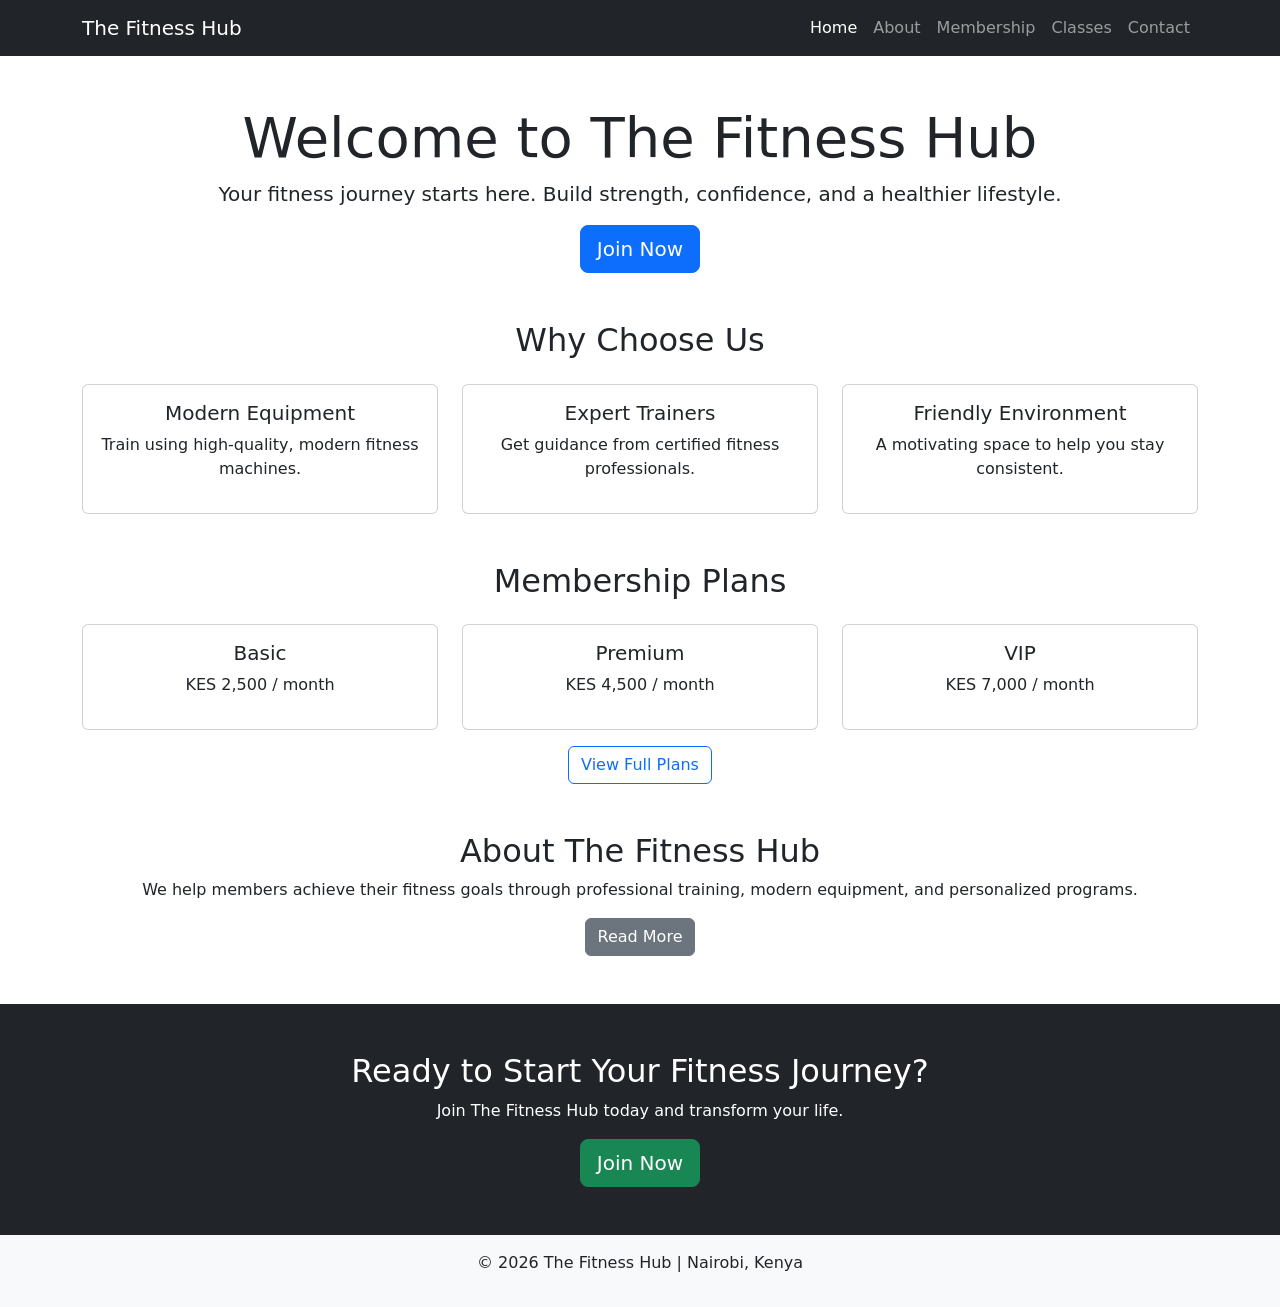
==== index.html @ 4f16157a "added home page" ====
<!DOCTYPE html>
<html lang="en">
<head>
    <meta charset="UTF-8">
    <meta name="viewport" content="width=device-width, initial-scale=1.0">
    <title>The Fitness Hub</title>

    <!-- Bootstrap -->
    <link href="https://cdn.jsdelivr.net/npm/bootstrap@5.3.7/dist/css/bootstrap.min.css" rel="stylesheet">

    <!-- Your CSS -->
    <link rel="stylesheet" href="css/style.css">
</head>

<body>

<!-- ================= NAVBAR ================= -->
<nav class="navbar navbar-expand-lg navbar-dark bg-dark">
    <div class="container">
        <a class="navbar-brand" href="index.html">The Fitness Hub</a>

        <button class="navbar-toggler" type="button" data-bs-toggle="collapse" data-bs-target="#navMenu">
            <span class="navbar-toggler-icon"></span>
        </button>

        <div class="collapse navbar-collapse" id="navMenu">
            <ul class="navbar-nav ms-auto">

                <li class="nav-item">
                    <a class="nav-link active" href="index.html">Home</a>
                </li>

                <li class="nav-item">
                    <a class="nav-link" href="about.html">About</a>
                </li>

                <li class="nav-item">
                    <a class="nav-link" href="membership.html">Membership</a>
                </li>

                <li class="nav-item">
                    <a class="nav-link" href="classes.html">Classes</a>
                </li>

                <li class="nav-item">
                    <a class="nav-link" href="contact.html">Contact</a>
                </li>

            </ul>
        </div>
    </div>
</nav>

<!-- ================= HERO SECTION ================= -->
<section class="container text-center my-5">

    <h1 class="display-4">Welcome to The Fitness Hub</h1>

    <p class="lead">
        Your fitness journey starts here. Build strength, confidence, and a healthier lifestyle.
    </p>

    <a href="membership.html" class="btn btn-primary btn-lg">
        Join Now
    </a>

</section>

<!-- ================= WHY CHOOSE US ================= -->
<section class="container my-5">

    <h2 class="text-center mb-4">Why Choose Us</h2>

    <div class="row text-center">

        <div class="col-md-4">
            <div class="card p-3">
                <h5>Modern Equipment</h5>
                <p>Train using high-quality, modern fitness machines.</p>
            </div>
        </div>

        <div class="col-md-4">
            <div class="card p-3">
                <h5>Expert Trainers</h5>
                <p>Get guidance from certified fitness professionals.</p>
            </div>
        </div>

        <div class="col-md-4">
            <div class="card p-3">
                <h5>Friendly Environment</h5>
                <p>A motivating space to help you stay consistent.</p>
            </div>
        </div>

    </div>

</section>

<!-- ================= MEMBERSHIP PREVIEW ================= -->
<section class="container my-5">

    <h2 class="text-center mb-4">Membership Plans</h2>

    <div class="row text-center">

        <div class="col-md-4">
            <div class="card p-3">
                <h5>Basic</h5>
                <p>KES 2,500 / month</p>
            </div>
        </div>

        <div class="col-md-4">
            <div class="card p-3">
                <h5>Premium</h5>
                <p>KES 4,500 / month</p>
            </div>
        </div>

        <div class="col-md-4">
            <div class="card p-3">
                <h5>VIP</h5>
                <p>KES 7,000 / month</p>
            </div>
        </div>

    </div>

    <div class="text-center mt-3">
        <a href="membership.html" class="btn btn-outline-primary">
            View Full Plans
        </a>
    </div>

</section>

<!-- ================= ABOUT PREVIEW ================= -->
<section class="container my-5 text-center">

    <h2>About The Fitness Hub</h2>

    <p>
        We help members achieve their fitness goals through professional training,
        modern equipment, and personalized programs.
    </p>

    <a href="about.html" class="btn btn-secondary">
        Read More
    </a>

</section>

<!-- ================= CALL TO ACTION ================= -->
<section class="bg-dark text-white text-center p-5">

    <h2>Ready to Start Your Fitness Journey?</h2>

    <p>Join The Fitness Hub today and transform your life.</p>

    <a href="contact.html" class="btn btn-success btn-lg">
        Join Now
    </a>

</section>

<!-- ================= FOOTER ================= -->
<footer class="bg-light text-center p-3">

    <p>© 2026 The Fitness Hub | Nairobi, Kenya</p>

</footer>

<!-- Bootstrap JS -->
<script src="https://cdn.jsdelivr.net/npm/bootstrap@5.3.7/dist/js/bootstrap.bundle.min.js"></script>

<!-- Your JS -->
<script src="js/script.js"></script>

</body>
</html>
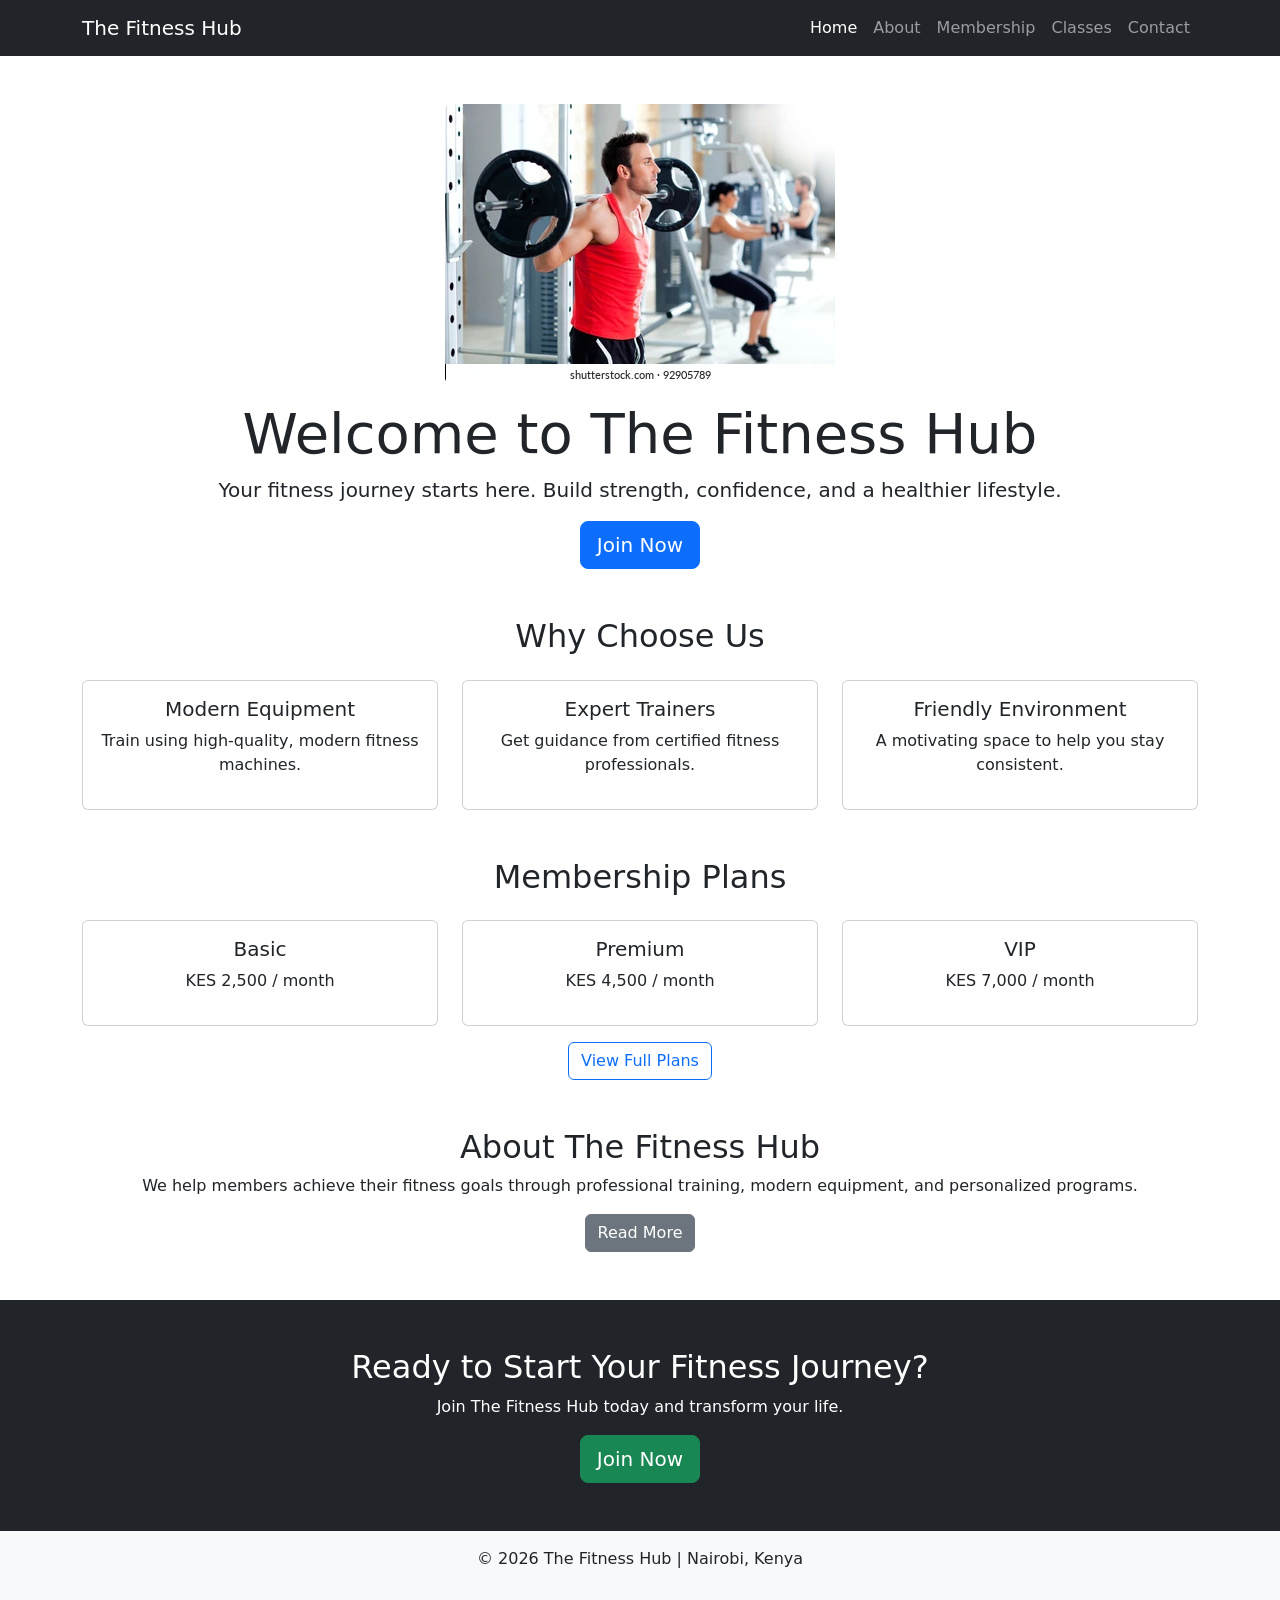
==== commit a6ee762f: "added gym image" ====
--- a/index.html
+++ b/index.html
@@ -53,6 +53,8 @@
 
 <!-- ================= HERO SECTION ================= -->
 <section class="container text-center my-5">
+     <img src="gym.jpg" class="img-fluid rounded mb-3" alt="Gym Image">
+
 
     <h1 class="display-4">Welcome to The Fitness Hub</h1>
 
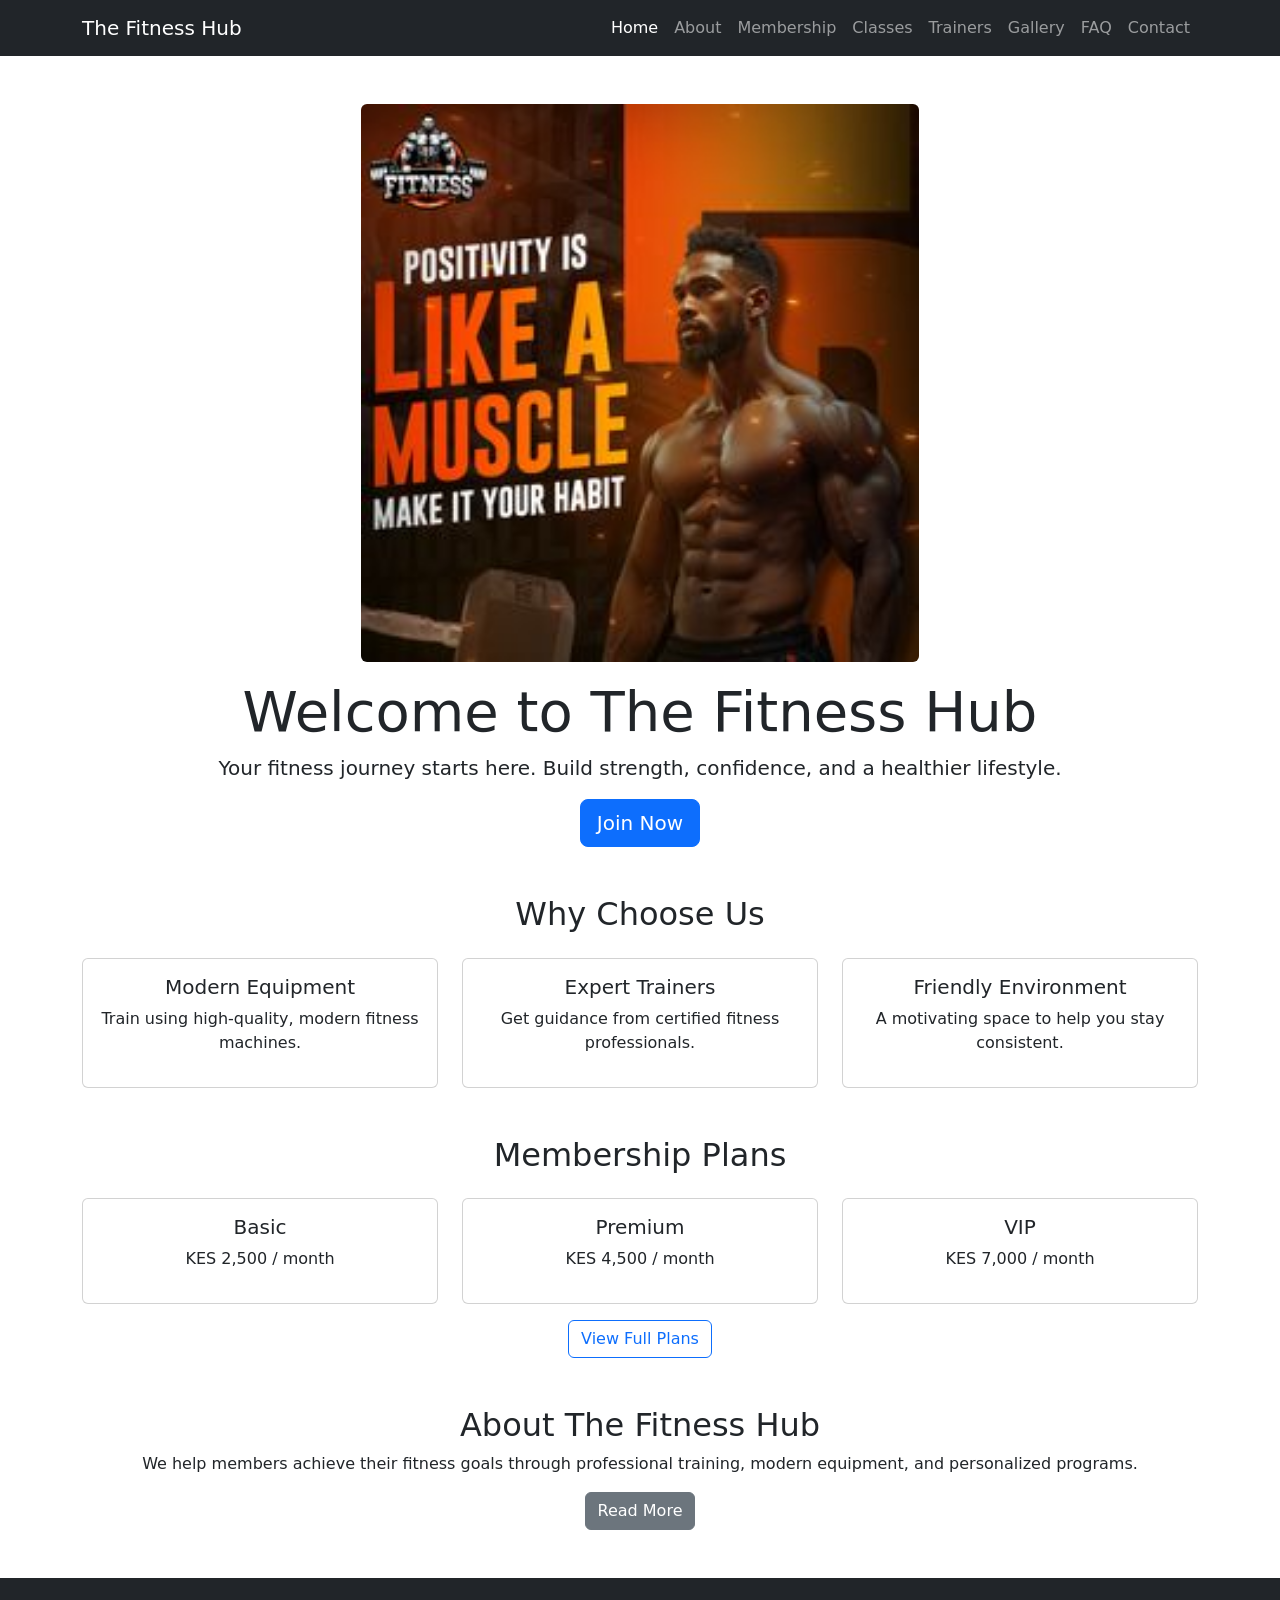
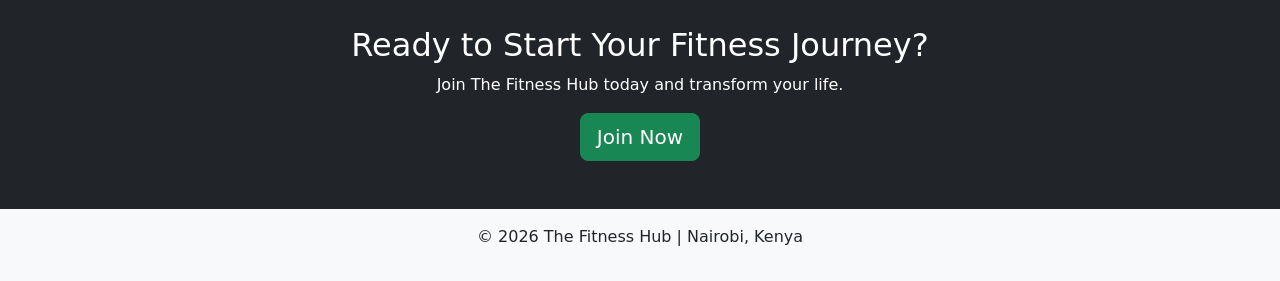
==== commit f8e26c23: "added about us page" ====
--- a/index.html
+++ b/index.html
@@ -23,38 +23,48 @@
             <span class="navbar-toggler-icon"></span>
         </button>
 
-        <div class="collapse navbar-collapse" id="navMenu">
-            <ul class="navbar-nav ms-auto">
+       <div class="collapse navbar-collapse" id="navMenu">
+    <ul class="navbar-nav ms-auto">
 
-                <li class="nav-item">
-                    <a class="nav-link active" href="index.html">Home</a>
-                </li>
+        <li class="nav-item">
+            <a class="nav-link active" href="index.html">Home</a>
+        </li>
 
-                <li class="nav-item">
-                    <a class="nav-link" href="about.html">About</a>
-                </li>
+        <li class="nav-item">
+            <a class="nav-link" href="AboutUs.html">About</a>
+        </li>
 
-                <li class="nav-item">
-                    <a class="nav-link" href="membership.html">Membership</a>
-                </li>
+        <li class="nav-item">
+            <a class="nav-link" href="membership.html">Membership</a>
+        </li>
 
-                <li class="nav-item">
-                    <a class="nav-link" href="classes.html">Classes</a>
-                </li>
+        <li class="nav-item">
+            <a class="nav-link" href="classes.html">Classes</a>
+        </li>
 
-                <li class="nav-item">
-                    <a class="nav-link" href="contact.html">Contact</a>
-                </li>
+        <li class="nav-item">
+            <a class="nav-link" href="trainers.html">Trainers</a>
+        </li>
 
-            </ul>
-        </div>
-    </div>
+        <li class="nav-item">
+            <a class="nav-link" href="gallery.html">Gallery</a>
+        </li>
+
+        <li class="nav-item">
+            <a class="nav-link" href="faq.html">FAQ</a>
+        </li>
+
+        <li class="nav-item">
+            <a class="nav-link" href="contact.html">Contact</a>
+        </li>
+
+    </ul>
+</div>
 </nav>
 
 <!-- ================= HERO SECTION ================= -->
 <section class="container text-center my-5">
-     <img src="gym.jpg" class="img-fluid rounded mb-3" alt="Gym Image">
-
+    <img src="gym.jpg.jpg" class="img-fluid rounded mb-3" alt="Gym Image" style="width: 50%;">
 
     <h1 class="display-4">Welcome to The Fitness Hub</h1>
 
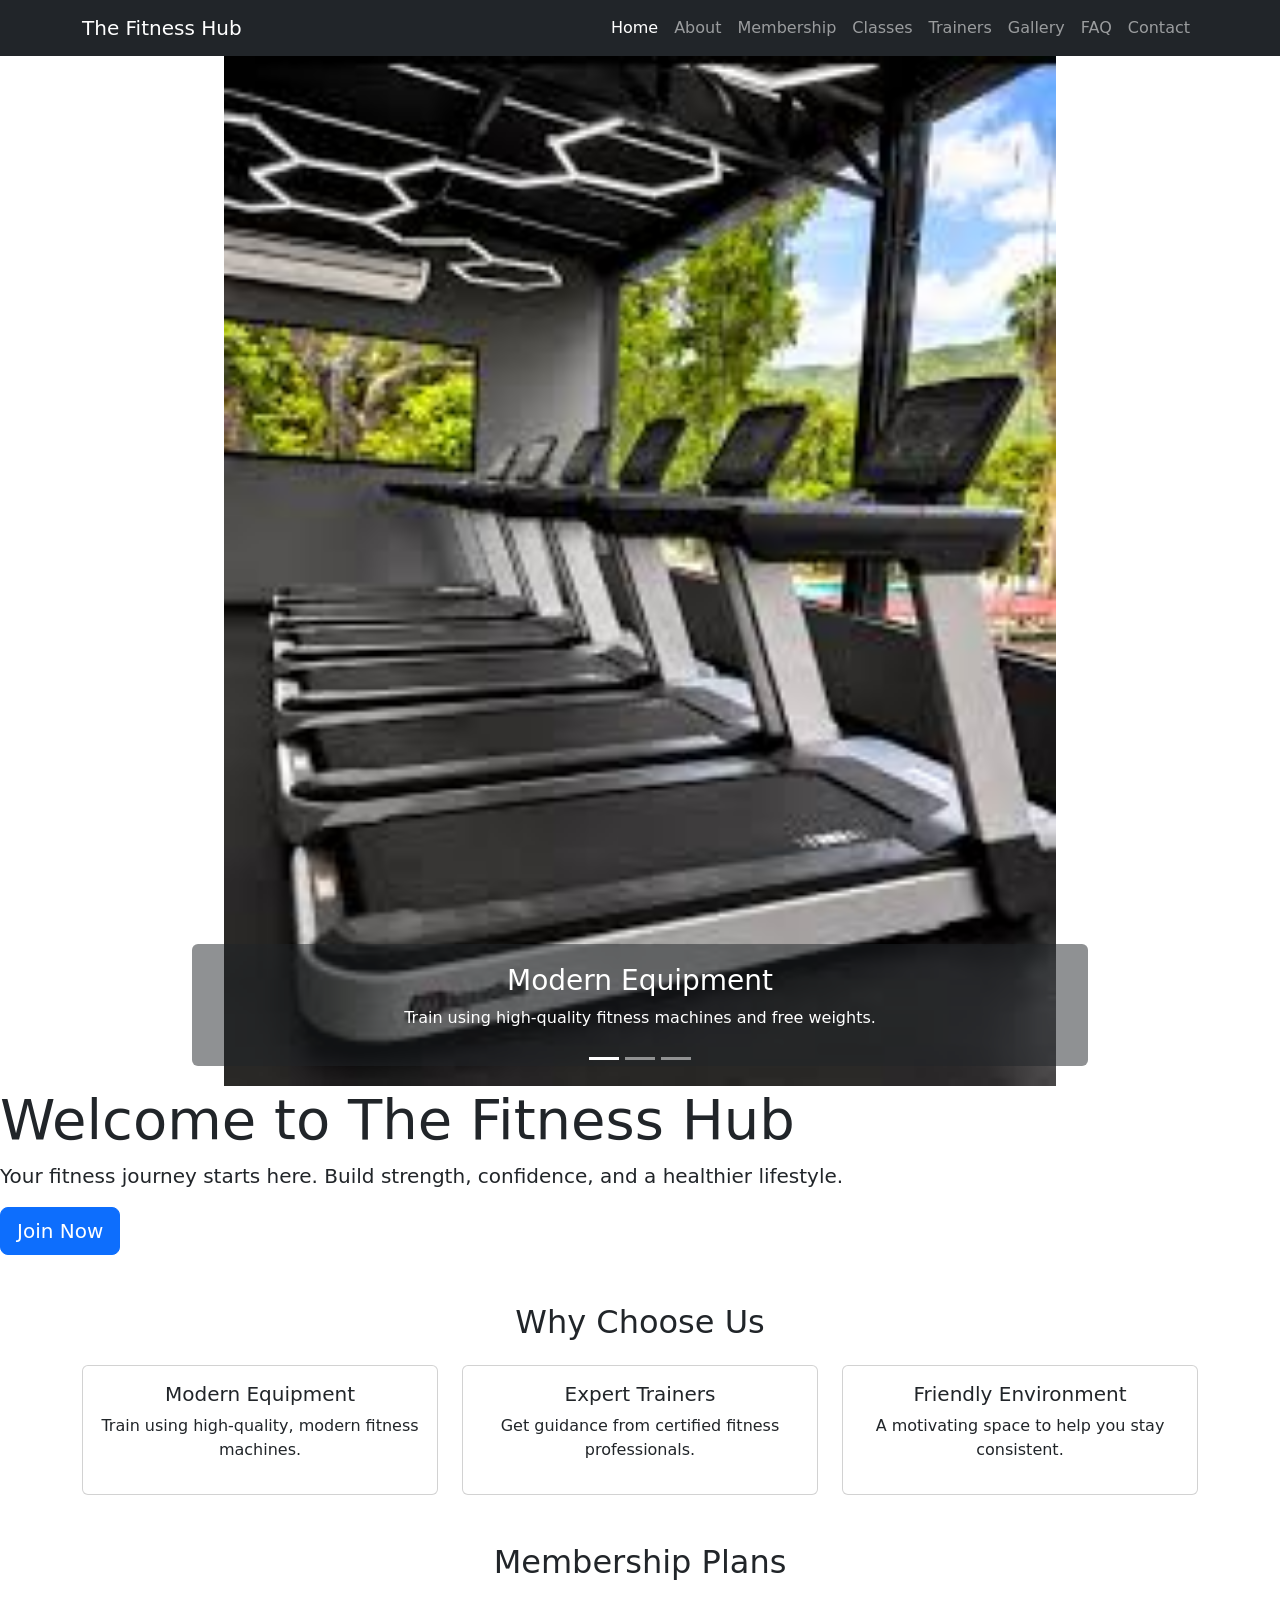
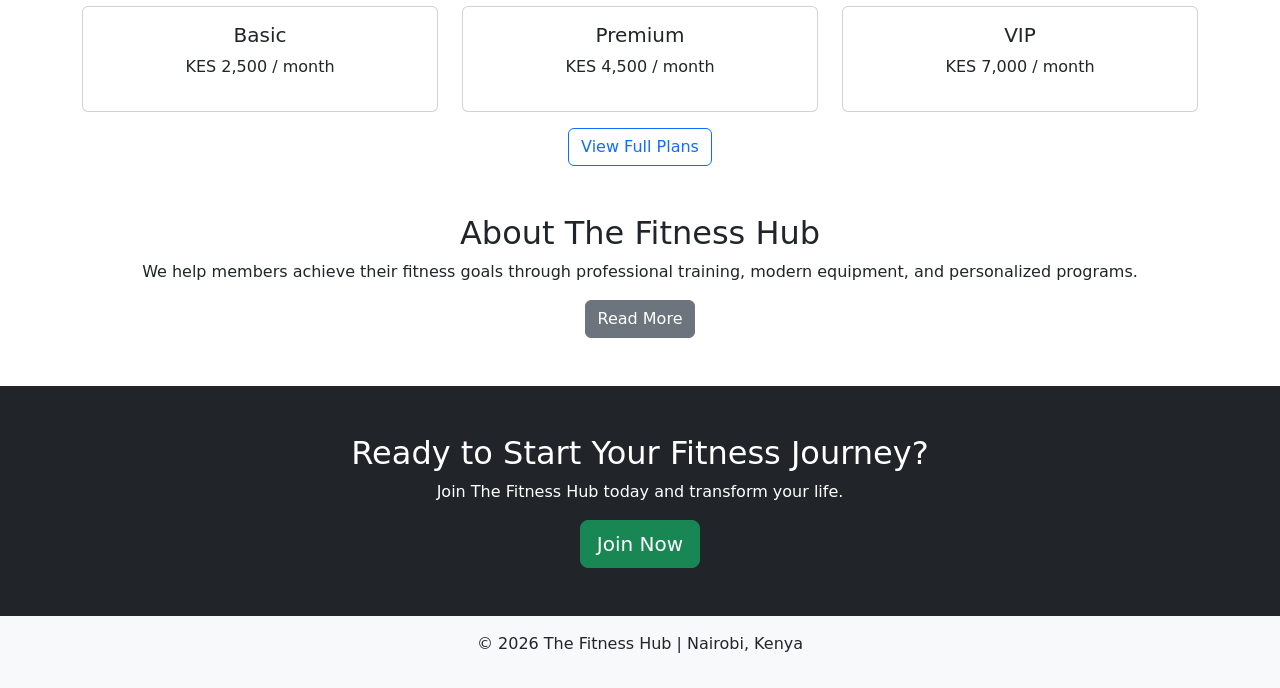
==== commit 2253d733: "added image carousel" ====
--- a/index.html
+++ b/index.html
@@ -62,10 +62,64 @@
 </div>
 </nav>
 
-<!-- ================= HERO SECTION ================= -->
-<section class="container text-center my-5">
-    <img src="gym.jpg.jpg" class="img-fluid rounded mb-3" alt="Gym Image" style="width: 50%;">
-
+<div id="fitnessHubCarousel" class="carousel slide" data-bs-ride="carousel"> 
+    <!-- Indicators --> 
+     <div class="carousel-indicators"> 
+        <button type="button" data-bs-target="#fitnessHubCarousel" data-bs-slide-to="0" class="active"></button> 
+        <button type="button" data-bs-target="#fitnessHubCarousel" data-bs-slide-to="1"></button> 
+        <button type="button" data-bs-target="#fitnessHubCarousel" data-bs-slide-to="2"></button>
+     </div> 
+     <!-- Carousel Images -->
+<div class="carousel-inner rounded">
+
+    <div class="carousel-item active">
+        <img src="images/gym1.jpg.jpg"
+             class="d-block mx-auto"
+             style="width:65%;"
+             alt="Modern Gym Equipment">
+
+        <div class="carousel-caption bg-dark bg-opacity-50 rounded">
+            <h3>Modern Equipment</h3>
+            <p>Train using high-quality fitness machines and free weights.</p>
+        </div>
+    </div>
+
+    <div class="carousel-item">
+        <img src="images/gym2.jpg.jpg"
+             class="d-block mx-auto"
+             style="width:65%;"
+             alt="Personal Training">
+
+        <div class="carousel-caption bg-dark bg-opacity-50 rounded">
+            <h3>Expert Trainers</h3>
+            <p>Receive personalized coaching from certified fitness professionals.</p>
+        </div>
+    </div>
+
+    <div class="carousel-item">
+        <img src="images/gym3.jpg.jpg"
+             class="d-block mx-auto"
+             style="width:65%;"
+             alt="Group Classes">
+
+        <div class="carousel-caption bg-dark bg-opacity-50 rounded">
+            <h3>Group Fitness Classes</h3>
+            <p>Join exciting cardio, strength, and wellness sessions.</p>
+        </div>
+    </div>
+
+</div>
+            <!-- Controls -->
+<button class="carousel-control-prev" type="button" data-bs-target="#fitnessHubCarousel" data-bs-slide="prev">
+    <span class="carousel-control-prev-icon"></span>
+    <span class="visually-hidden">Previous</span>
+</button>
+
+<button class="carousel-control-next" type="button" data-bs-target="#fitnessHubCarousel" data-bs-slide="next">
+    <span class="carousel-control-next-icon"></span>
+    <span class="visually-hidden">Next</span>
+</button>
+    </div>
     <h1 class="display-4">Welcome to The Fitness Hub</h1>
 
     <p class="lead">
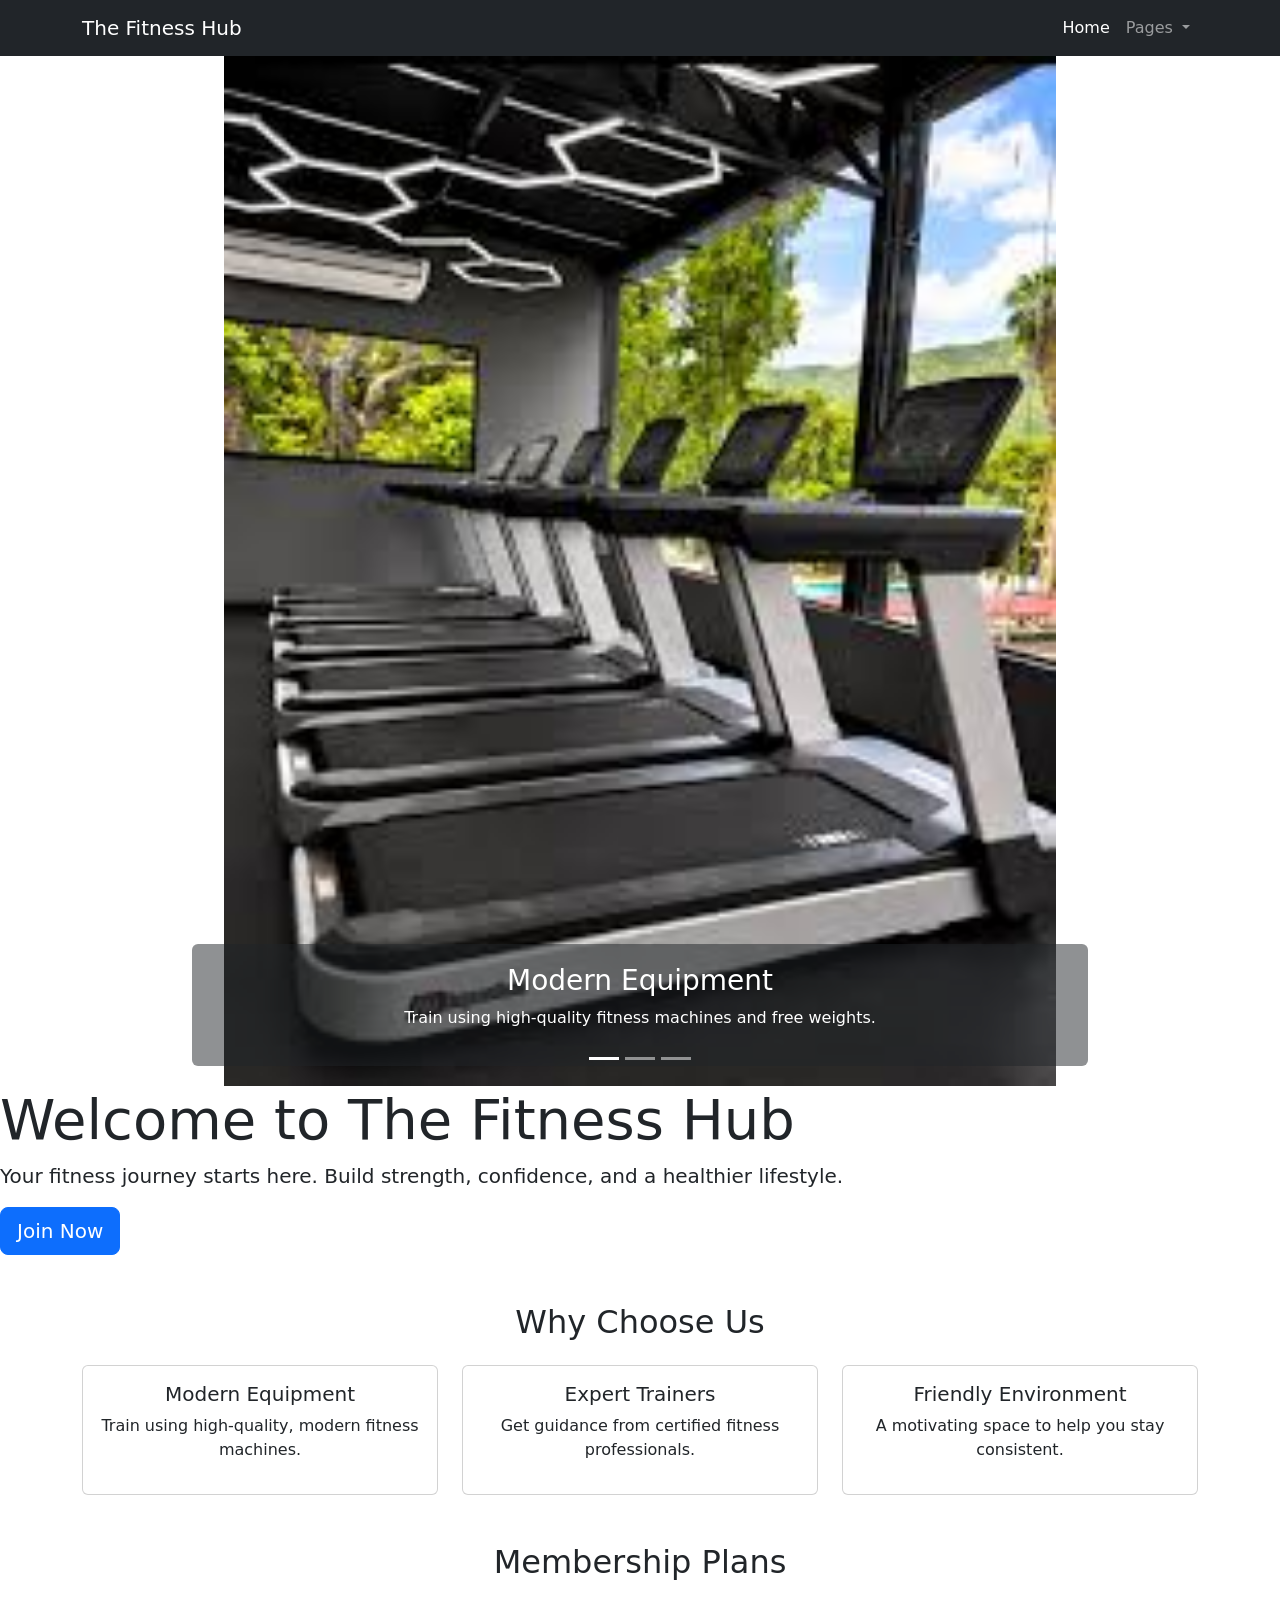
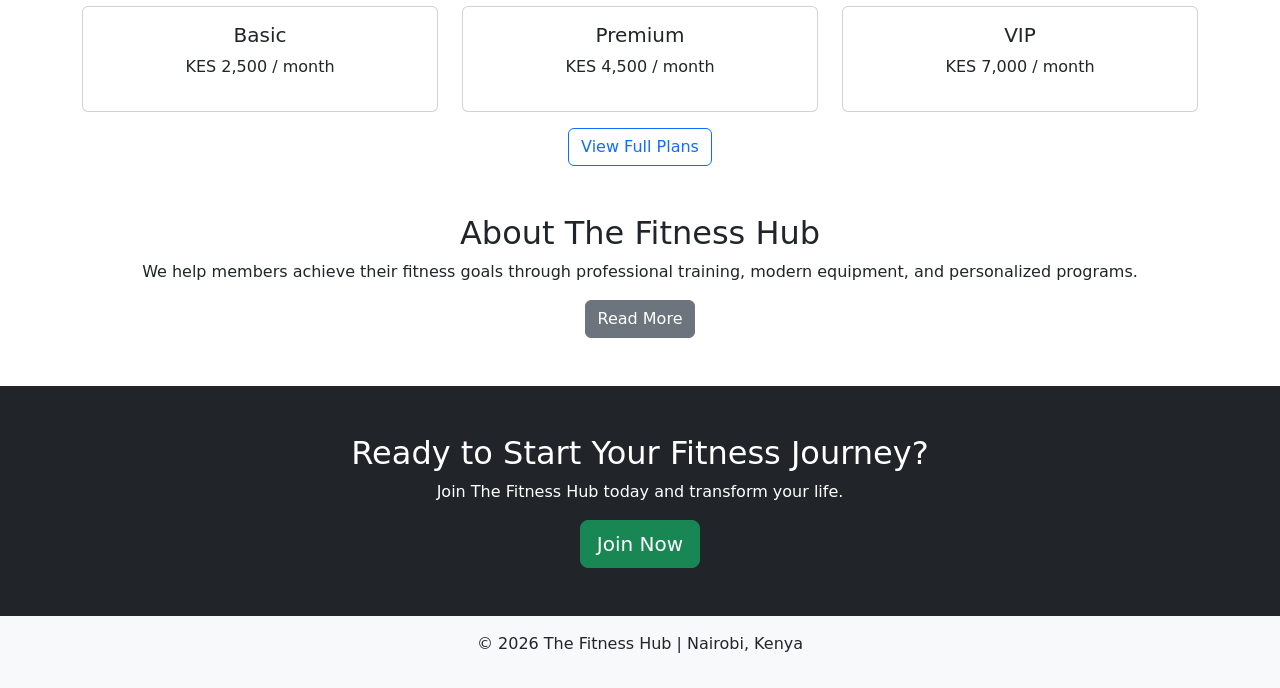
==== commit 4e595b94: "added bootstrap dropdown" ====
--- a/index.html
+++ b/index.html
@@ -26,39 +26,70 @@
        <div class="collapse navbar-collapse" id="navMenu">
     <ul class="navbar-nav ms-auto">
 
-        <li class="nav-item">
-            <a class="nav-link active" href="index.html">Home</a>
-        </li>
-
-        <li class="nav-item">
-            <a class="nav-link" href="AboutUs.html">About</a>
-        </li>
-
-        <li class="nav-item">
-            <a class="nav-link" href="membership.html">Membership</a>
-        </li>
-
-        <li class="nav-item">
-            <a class="nav-link" href="classes.html">Classes</a>
-        </li>
-
-        <li class="nav-item">
-            <a class="nav-link" href="trainers.html">Trainers</a>
-        </li>
-
-        <li class="nav-item">
-            <a class="nav-link" href="gallery.html">Gallery</a>
-        </li>
-
-        <li class="nav-item">
-            <a class="nav-link" href="faq.html">FAQ</a>
-        </li>
-
-        <li class="nav-item">
-            <a class="nav-link" href="contact.html">Contact</a>
-        </li>
-
-    </ul>
+    <li class="nav-item">
+        <a class="nav-link active" href="index.html">Home</a>
+    </li>
+
+    <!-- Dropdown Menu -->
+    <li class="nav-item dropdown">
+
+        <a class="nav-link dropdown-toggle"
+           href="#"
+           role="button"
+           data-bs-toggle="dropdown"
+           aria-expanded="false">
+            Pages
+        </a>
+
+        <ul class="dropdown-menu">
+
+            <li>
+                <a class="dropdown-item" href="AboutUs.html">
+                    About Us
+                </a>
+            </li>
+
+            <li>
+                <a class="dropdown-item" href="membership.html">
+                    Membership
+                </a>
+            </li>
+
+            <li>
+                <a class="dropdown-item" href="classes.html">
+                    Classes
+                </a>
+            </li>
+
+            <li>
+                <a class="dropdown-item" href="trainers.html">
+                    Trainers
+                </a>
+            </li>
+
+            <li>
+                <a class="dropdown-item" href="gallery.html">
+                    Gallery
+                </a>
+            </li>
+
+            <li>
+                <a class="dropdown-item" href="faq.html">
+                    FAQ
+                </a>
+            </li>
+
+            <li>
+                <a class="dropdown-item" href="contact.html">
+                    Contact
+                </a>
+            </li>
+
+        </ul>
+
+    </li>
+
+</ul>
 </div>
 </nav>
 
@@ -73,7 +104,7 @@
 <div class="carousel-inner rounded">
 
     <div class="carousel-item active">
-        <img src="images/gym1.jpg.jpg"
+        <img src="images/gym1.jpg"
              class="d-block mx-auto"
              style="width:65%;"
              alt="Modern Gym Equipment">
@@ -85,7 +116,7 @@
     </div>
 
     <div class="carousel-item">
-        <img src="images/gym2.jpg.jpg"
+        <img src="images/gym2.jpg"
              class="d-block mx-auto"
              style="width:65%;"
              alt="Personal Training">
@@ -97,7 +128,7 @@
     </div>
 
     <div class="carousel-item">
-        <img src="images/gym3.jpg.jpg"
+        <img src="images/gym3.jpg"
              class="d-block mx-auto"
              style="width:65%;"
              alt="Group Classes">
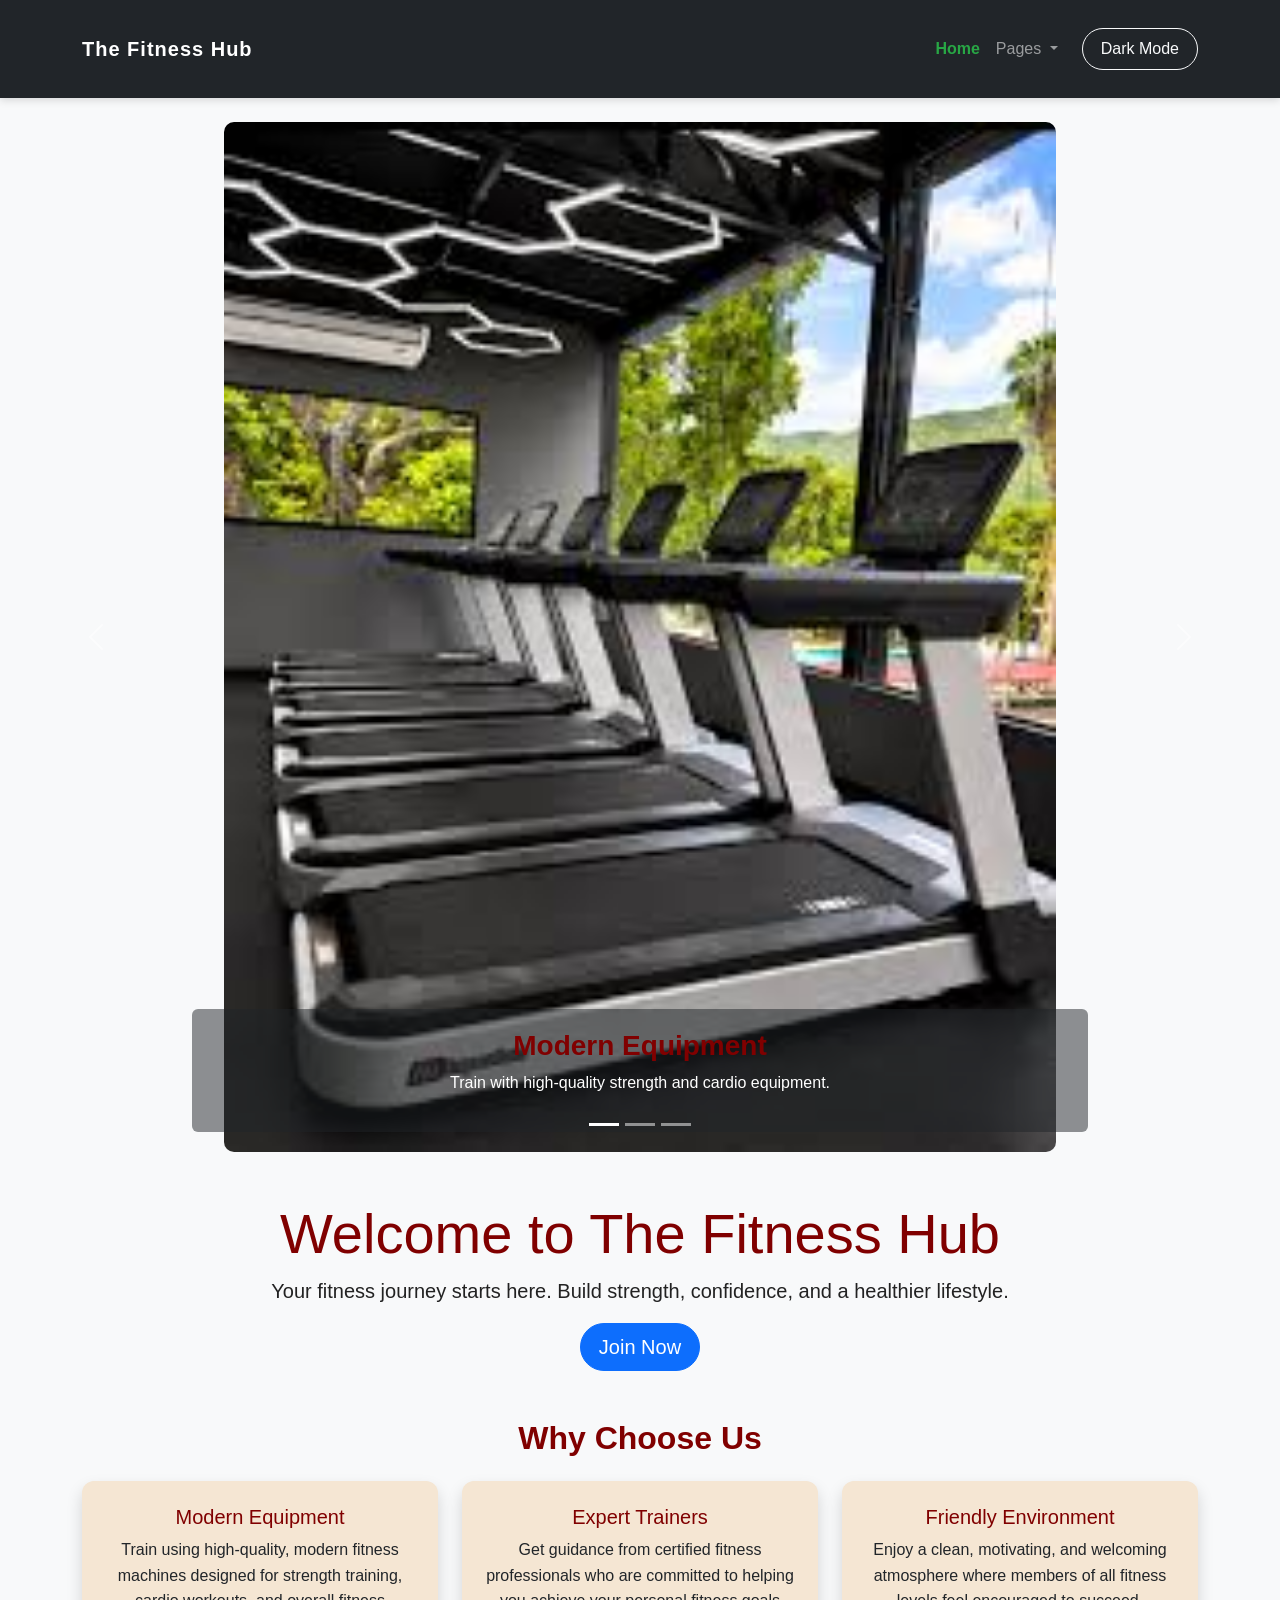
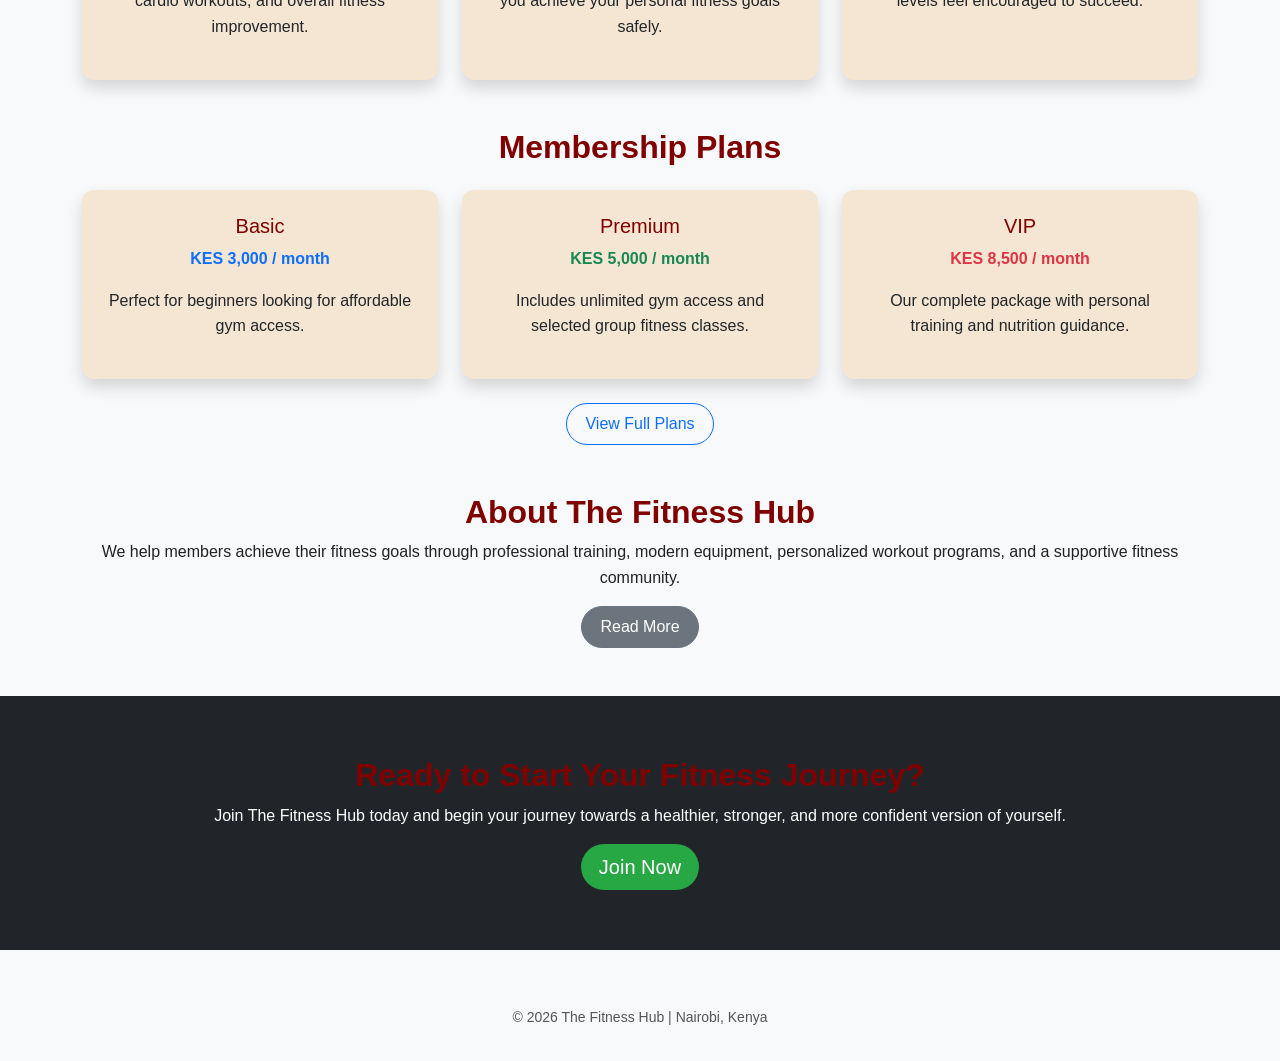
==== commit a66e9eef: "added javascript" ====
--- a/index.html
+++ b/index.html
@@ -1,156 +1,245 @@
 <!DOCTYPE html>
 <html lang="en">
+
 <head>
     <meta charset="UTF-8">
     <meta name="viewport" content="width=device-width, initial-scale=1.0">
     <title>The Fitness Hub</title>
 
-    <!-- Bootstrap -->
+    <!-- Bootstrap CSS -->
     <link href="https://cdn.jsdelivr.net/npm/bootstrap@5.3.7/dist/css/bootstrap.min.css" rel="stylesheet">
 
-    <!-- Your CSS -->
+    <!-- Custom CSS -->
     <link rel="stylesheet" href="css/style.css">
 </head>
 
 <body>
 
 <!-- ================= NAVBAR ================= -->
+
 <nav class="navbar navbar-expand-lg navbar-dark bg-dark">
+
     <div class="container">
-        <a class="navbar-brand" href="index.html">The Fitness Hub</a>
-
-        <button class="navbar-toggler" type="button" data-bs-toggle="collapse" data-bs-target="#navMenu">
+
+        <a class="navbar-brand" href="index.html">
+            The Fitness Hub
+        </a>
+
+        <button class="navbar-toggler"
+                type="button"
+                data-bs-toggle="collapse"
+                data-bs-target="#navMenu">
+
             <span class="navbar-toggler-icon"></span>
+
         </button>
 
-       <div class="collapse navbar-collapse" id="navMenu">
-    <ul class="navbar-nav ms-auto">
-
-    <li class="nav-item">
-        <a class="nav-link active" href="index.html">Home</a>
-    </li>
-
-    <!-- Dropdown Menu -->
-    <li class="nav-item dropdown">
-
-        <a class="nav-link dropdown-toggle"
-           href="#"
-           role="button"
-           data-bs-toggle="dropdown"
-           aria-expanded="false">
-            Pages
-        </a>
-
-        <ul class="dropdown-menu">
-
-            <li>
-                <a class="dropdown-item" href="AboutUs.html">
-                    About Us
-                </a>
-            </li>
-
-            <li>
-                <a class="dropdown-item" href="membership.html">
-                    Membership
-                </a>
-            </li>
-
-            <li>
-                <a class="dropdown-item" href="classes.html">
-                    Classes
-                </a>
-            </li>
-
-            <li>
-                <a class="dropdown-item" href="trainers.html">
-                    Trainers
-                </a>
-            </li>
-
-            <li>
-                <a class="dropdown-item" href="gallery.html">
-                    Gallery
-                </a>
-            </li>
-
-            <li>
-                <a class="dropdown-item" href="faq.html">
-                    FAQ
-                </a>
-            </li>
-
-            <li>
-                <a class="dropdown-item" href="contact.html">
-                    Contact
-                </a>
-            </li>
-
-        </ul>
-
-    </li>
-
-</ul>
+        <div class="collapse navbar-collapse" id="navMenu">
+
+            <ul class="navbar-nav ms-auto">
+
+                <li class="nav-item">
+                    <a class="nav-link active" href="index.html">
+                        Home
+                    </a>
+                </li>
+
+                <!-- Dropdown -->
+                <li class="nav-item dropdown">
+
+                    <a class="nav-link dropdown-toggle"
+                       href="#"
+                       role="button"
+                       data-bs-toggle="dropdown">
+
+                        Pages
+
+                    </a>
+
+                    <ul class="dropdown-menu">
+
+                        <li>
+                            <a class="dropdown-item" href="AboutUs.html">
+                                About Us
+                            </a>
+                        </li>
+
+                        <li>
+                            <a class="dropdown-item" href="membership.html">
+                                Membership
+                            </a>
+                        </li>
+
+                        <li>
+                            <a class="dropdown-item" href="classes.html">
+                                Classes
+                            </a>
+                        </li>
+
+                        <li>
+                            <a class="dropdown-item" href="trainers.html">
+                                Trainers
+                            </a>
+                        </li>
+
+                        <li>
+                            <a class="dropdown-item" href="gallery.html">
+                                Gallery
+                            </a>
+                        </li>
+
+                        <li>
+                            <a class="dropdown-item" href="faq.html">
+                                FAQ
+                            </a>
+                        </li>
+
+                        <li>
+                            <a class="dropdown-item" href="contact.html">
+                                Contact
+                            </a>
+                        </li>
+
+                    </ul>
+
+                </li>
+
+            </ul>
+
+            <!-- Dark Mode Button -->
+            <button class="btn btn-outline-light ms-3"
+                    onclick="toggleTheme()">
+
+                 Dark Mode
+
+            </button>
+
+        </div>
+
+    </div>
+
+</nav>
+
+<!-- ================= IMAGE CAROUSEL ================= -->
+
+<div id="fitnessHubCarousel"
+     class="carousel slide my-4"
+     data-bs-ride="carousel">
+
+    <!-- Indicators -->
+
+    <div class="carousel-indicators">
+
+        <button type="button"
+                data-bs-target="#fitnessHubCarousel"
+                data-bs-slide-to="0"
+                class="active"></button>
+
+        <button type="button"
+                data-bs-target="#fitnessHubCarousel"
+                data-bs-slide-to="1"></button>
+
+        <button type="button"
+                data-bs-target="#fitnessHubCarousel"
+                data-bs-slide-to="2"></button>
+
+    </div>
+
+    <!-- Images -->
+
+    <div class="carousel-inner">
+
+        <div class="carousel-item active">
+
+            <img src="images/gym1.jpg"
+                 class="d-block mx-auto img-fluid"
+                 style="width:65%;"
+                 alt="Members using modern gym equipment">
+
+            <div class="carousel-caption bg-dark bg-opacity-50 rounded">
+
+                <h3>Modern Equipment</h3>
+
+                <p>
+                    Train with high-quality strength and cardio equipment.
+                </p>
+
+            </div>
+
+        </div>
+
+        <div class="carousel-item">
+
+            <img src="images/gym2.jpg"
+                 class="d-block mx-auto img-fluid"
+                 style="width:65%;"
+                 alt="Personal trainer assisting a member">
+
+            <div class="carousel-caption bg-dark bg-opacity-50 rounded">
+
+                <h3>Expert Trainers</h3>
+
+                <p>
+                    Receive professional coaching tailored to your goals.
+                </p>
+
+            </div>
+
+        </div>
+
+        <div class="carousel-item">
+
+            <img src="images/gym3.jpg"
+                 class="d-block mx-auto img-fluid"
+                 style="width:65%;"
+                 alt="Members participating in a group fitness class">
+
+            <div class="carousel-caption bg-dark bg-opacity-50 rounded">
+
+                <h3>Group Fitness Classes</h3>
+
+                <p>
+                    Stay motivated with fun and energetic group workouts.
+                </p>
+
+            </div>
+
+        </div>
+
+    </div>
+
+    <!-- Controls -->
+
+    <button class="carousel-control-prev"
+            type="button"
+            data-bs-target="#fitnessHubCarousel"
+            data-bs-slide="prev">
+
+        <span class="carousel-control-prev-icon"></span>
+
+        <span class="visually-hidden">
+            Previous
+        </span>
+
+    </button>
+
+    <button class="carousel-control-next"
+            type="button"
+            data-bs-target="#fitnessHubCarousel"
+            data-bs-slide="next">
+
+        <span class="carousel-control-next-icon"></span>
+
+        <span class="visually-hidden">
+            Next
+        </span>
+
+    </button>
+
 </div>
-</nav>
-
-<div id="fitnessHubCarousel" class="carousel slide" data-bs-ride="carousel"> 
-    <!-- Indicators --> 
-     <div class="carousel-indicators"> 
-        <button type="button" data-bs-target="#fitnessHubCarousel" data-bs-slide-to="0" class="active"></button> 
-        <button type="button" data-bs-target="#fitnessHubCarousel" data-bs-slide-to="1"></button> 
-        <button type="button" data-bs-target="#fitnessHubCarousel" data-bs-slide-to="2"></button>
-     </div> 
-     <!-- Carousel Images -->
-<div class="carousel-inner rounded">
-
-    <div class="carousel-item active">
-        <img src="images/gym1.jpg"
-             class="d-block mx-auto"
-             style="width:65%;"
-             alt="Modern Gym Equipment">
-
-        <div class="carousel-caption bg-dark bg-opacity-50 rounded">
-            <h3>Modern Equipment</h3>
-            <p>Train using high-quality fitness machines and free weights.</p>
-        </div>
-    </div>
-
-    <div class="carousel-item">
-        <img src="images/gym2.jpg"
-             class="d-block mx-auto"
-             style="width:65%;"
-             alt="Personal Training">
-
-        <div class="carousel-caption bg-dark bg-opacity-50 rounded">
-            <h3>Expert Trainers</h3>
-            <p>Receive personalized coaching from certified fitness professionals.</p>
-        </div>
-    </div>
-
-    <div class="carousel-item">
-        <img src="images/gym3.jpg"
-             class="d-block mx-auto"
-             style="width:65%;"
-             alt="Group Classes">
-
-        <div class="carousel-caption bg-dark bg-opacity-50 rounded">
-            <h3>Group Fitness Classes</h3>
-            <p>Join exciting cardio, strength, and wellness sessions.</p>
-        </div>
-    </div>
-
-</div>
-            <!-- Controls -->
-<button class="carousel-control-prev" type="button" data-bs-target="#fitnessHubCarousel" data-bs-slide="prev">
-    <span class="carousel-control-prev-icon"></span>
-    <span class="visually-hidden">Previous</span>
-</button>
-
-<button class="carousel-control-next" type="button" data-bs-target="#fitnessHubCarousel" data-bs-slide="next">
-    <span class="carousel-control-next-icon"></span>
-    <span class="visually-hidden">Next</span>
-</button>
-    </div>
+    <!-- ================= WELCOME ================= -->
+<section class="container text-center my-5">
+
     <h1 class="display-4">Welcome to The Fitness Hub</h1>
 
     <p class="lead">
@@ -168,27 +257,51 @@
 
     <h2 class="text-center mb-4">Why Choose Us</h2>
 
-    <div class="row text-center">
-
-        <div class="col-md-4">
-            <div class="card p-3">
+    <div class="row text-center g-4">
+
+        <div class="col-md-4">
+
+            <div class="card p-4 h-100 shadow">
+
                 <h5>Modern Equipment</h5>
-                <p>Train using high-quality, modern fitness machines.</p>
-            </div>
-        </div>
-
-        <div class="col-md-4">
-            <div class="card p-3">
+
+                <p>
+                    Train using high-quality, modern fitness machines designed for
+                    strength training, cardio workouts, and overall fitness improvement.
+                </p>
+
+            </div>
+
+        </div>
+
+        <div class="col-md-4">
+
+            <div class="card p-4 h-100 shadow">
+
                 <h5>Expert Trainers</h5>
-                <p>Get guidance from certified fitness professionals.</p>
-            </div>
-        </div>
-
-        <div class="col-md-4">
-            <div class="card p-3">
+
+                <p>
+                    Get guidance from certified fitness professionals who are committed
+                    to helping you achieve your personal fitness goals safely.
+                </p>
+
+            </div>
+
+        </div>
+
+        <div class="col-md-4">
+
+            <div class="card p-4 h-100 shadow">
+
                 <h5>Friendly Environment</h5>
-                <p>A motivating space to help you stay consistent.</p>
-            </div>
+
+                <p>
+                    Enjoy a clean, motivating, and welcoming atmosphere where members
+                    of all fitness levels feel encouraged to succeed.
+                </p>
+
+            </div>
+
         </div>
 
     </div>
@@ -200,35 +313,70 @@
 
     <h2 class="text-center mb-4">Membership Plans</h2>
 
-    <div class="row text-center">
-
-        <div class="col-md-4">
-            <div class="card p-3">
+    <div class="row text-center g-4">
+
+        <div class="col-md-4">
+
+            <div class="card p-4 h-100 shadow">
+
                 <h5>Basic</h5>
-                <p>KES 2,500 / month</p>
-            </div>
-        </div>
-
-        <div class="col-md-4">
-            <div class="card p-3">
+
+                <p class="fw-bold text-primary">
+                    KES 3,000 / month
+                </p>
+
+                <p>
+                    Perfect for beginners looking for affordable gym access.
+                </p>
+
+            </div>
+
+        </div>
+
+        <div class="col-md-4">
+
+            <div class="card p-4 h-100 shadow">
+
                 <h5>Premium</h5>
-                <p>KES 4,500 / month</p>
-            </div>
-        </div>
-
-        <div class="col-md-4">
-            <div class="card p-3">
+
+                <p class="fw-bold text-success">
+                    KES 5,000 / month
+                </p>
+
+                <p>
+                    Includes unlimited gym access and selected group fitness classes.
+                </p>
+
+            </div>
+
+        </div>
+
+        <div class="col-md-4">
+
+            <div class="card p-4 h-100 shadow">
+
                 <h5>VIP</h5>
-                <p>KES 7,000 / month</p>
-            </div>
-        </div>
-
-    </div>
-
-    <div class="text-center mt-3">
+
+                <p class="fw-bold text-danger">
+                    KES 8,500 / month
+                </p>
+
+                <p>
+                    Our complete package with personal training and nutrition guidance.
+                </p>
+
+            </div>
+
+        </div>
+
+    </div>
+
+    <div class="text-center mt-4">
+
         <a href="membership.html" class="btn btn-outline-primary">
             View Full Plans
         </a>
+
     </div>
 
 </section>
@@ -240,21 +388,24 @@
 
     <p>
         We help members achieve their fitness goals through professional training,
-        modern equipment, and personalized programs.
+        modern equipment, personalized workout programs, and a supportive fitness community.
     </p>
 
-    <a href="about.html" class="btn btn-secondary">
+    <a href="AboutUs.html" class="btn btn-secondary">
         Read More
     </a>
 
 </section>
 
 <!-- ================= CALL TO ACTION ================= -->
-<section class="bg-dark text-white text-center p-5">
+<section class="bg-dark text-white text-center cta-section">
 
     <h2>Ready to Start Your Fitness Journey?</h2>
 
-    <p>Join The Fitness Hub today and transform your life.</p>
+    <p>
+        Join The Fitness Hub today and begin your journey towards a healthier,
+        stronger, and more confident version of yourself.
+    </p>
 
     <a href="contact.html" class="btn btn-success btn-lg">
         Join Now
@@ -272,7 +423,7 @@
 <!-- Bootstrap JS -->
 <script src="https://cdn.jsdelivr.net/npm/bootstrap@5.3.7/dist/js/bootstrap.bundle.min.js"></script>
 
-<!-- Your JS -->
+<!-- Custom JavaScript -->
 <script src="js/script.js"></script>
 
 </body>
--- a/css/style.css
+++ b/css/style.css
@@ -0,0 +1,188 @@
+/* ================= GLOBAL STYLES (ALL PAGES) ================= */
+
+body {
+    background-color: #f8f9fa;
+    font-family: Arial, Helvetica, sans-serif;
+    color: #222;
+    line-height: 1.6;
+    transition: all 0.3s ease;
+}
+
+/* ================= NAVBAR ================= */
+.navbar {
+    box-shadow: 0 2px 8px rgba(0,0,0,0.15);
+}
+
+.navbar-brand {
+    font-weight: bold;
+    letter-spacing: 1px;
+}
+
+.nav-link.active {
+    color: #28a745 !important;
+    font-weight: 600;
+}
+
+/* ================= HEADINGS ================= */
+h1, h2, h3, h4 {
+    font-weight: 600;
+}
+
+/* All headings color (light mode) */
+h1, h2, h3, h4, h5, h6 {
+    color: #800000;
+}
+
+/* ================= CONTAINERS ================= */
+.container {
+    margin-top: 20px;
+    margin-bottom: 20px;
+}
+
+/* ================= CARDS ================= */
+.card {
+    border: none;
+    border-radius: 12px;
+    background-color: #f5e6d3;
+    transition: 0.3s ease;
+}
+
+.card:hover {
+    transform: translateY(-5px);
+    box-shadow: 0 8px 20px rgba(0,0,0,0.12);
+}
+
+/* ================= BUTTONS ================= */
+.btn {
+    border-radius: 30px;
+    padding: 8px 18px;
+    transition: 0.3s ease;
+}
+
+.btn:hover {
+    transform: scale(1.05);
+}
+
+.btn-success {
+    background-color: #28a745;
+    border: none;
+}
+
+.btn-success:hover {
+    background-color: #218838;
+}
+
+/* ================= IMAGES ================= */
+img {
+    max-width: 100%;
+    transition: transform 0.3s ease, box-shadow 0.3s ease;
+}
+
+img:hover {
+    transform: translateY(-8px);
+    box-shadow: 0 12px 25px rgba(0,0,0,0.3);
+}
+
+.img-fluid {
+    border-radius: 10px;
+}
+
+/* Gallery images */
+.gallery-img {
+    width: 100%;
+    height: 250px;
+    object-fit: cover;
+    border-radius: 10px;
+}
+
+/* Carousel images */
+.carousel img {
+    border-radius: 10px;
+}
+
+/* ================= SECTIONS ================= */
+section {
+    margin-bottom: 40px;
+}
+
+/* Only the call-to-action section gets extra padding */
+.cta-section {
+    padding: 60px 20px;
+}
+
+/* ================= FOOTER ================= */
+footer {
+    font-size: 14px;
+    color: #555;
+}
+
+/* ================= LINKS ================= */
+a {
+    text-decoration: none;
+}
+
+a:hover {
+    color: #28a745;
+}
+
+/* ================= FORMS ================= */
+.form-control {
+    border-radius: 8px;
+}
+
+.form-control:focus {
+    border-color: #28a745;
+    box-shadow: 0 0 6px rgba(40, 167, 69, 0.3);
+}
+
+/* ================= FAQ ACCORDION ================= */
+.accordion-button {
+    font-weight: 500;
+}
+
+/* ================= DARK MODE ================= */
+
+body.dark-mode {
+    background-color: #121212;
+    color: #e0e0e0;
+}
+
+/* Navbar */
+body.dark-mode .navbar {
+    background-color: #1f1f1f !important;
+}
+
+/* Cards (keep same color in dark mode) */
+body.dark-mode .card {
+    background-color: #f5e6d3;
+    color: #222;
+}
+
+/* Footer */
+body.dark-mode footer {
+    background-color: #1f1f1f !important;
+    color: #ccc;
+}
+
+/* Links */
+body.dark-mode a {
+    color: #66ff99;
+}
+
+/* CTA override */
+body.dark-mode .bg-dark {
+    background-color: #000 !important;
+}
+
+/* Forms */
+body.dark-mode .form-control {
+    background-color: #2a2a2a;
+    color: #fff;
+    border: 1px solid #444;
+}
+
+body.dark-mode .form-control:focus {
+    background-color: #2a2a2a;
+    color: #fff;
+    border-color: #28a75f;
+}
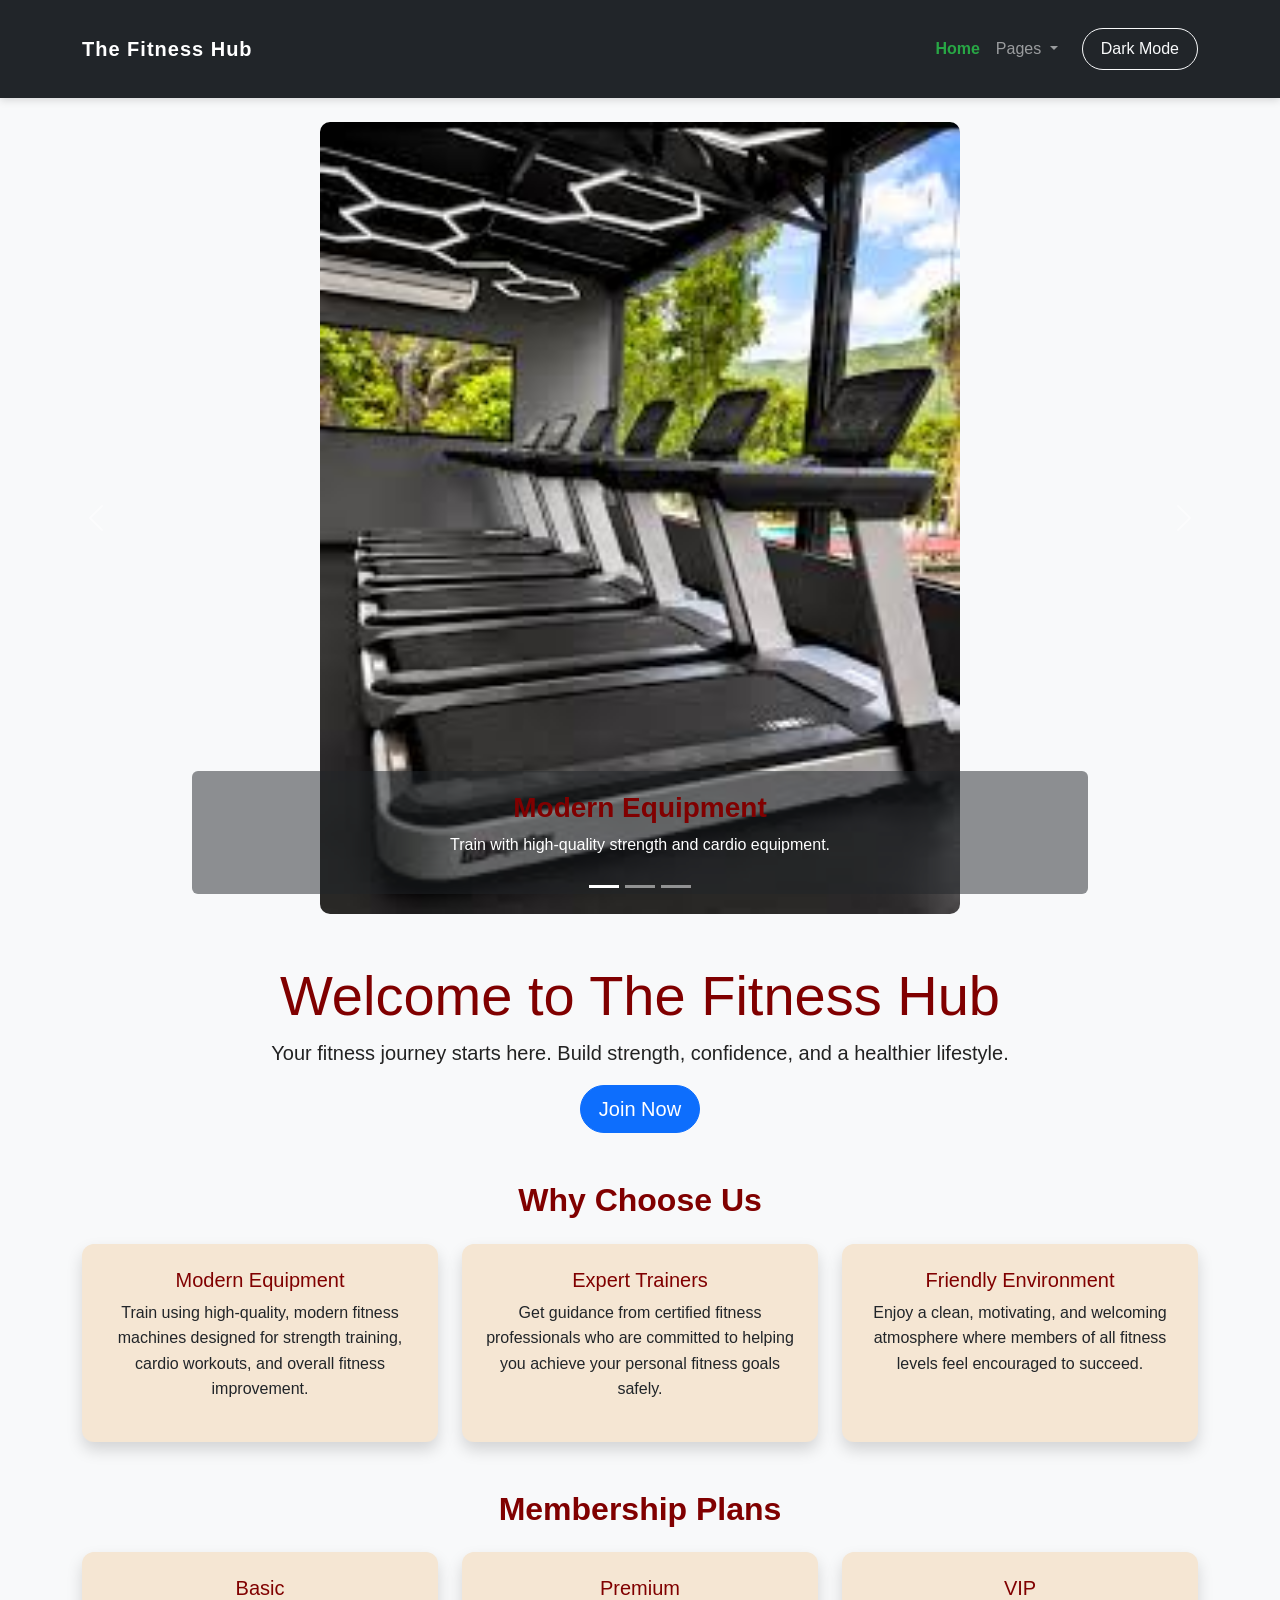
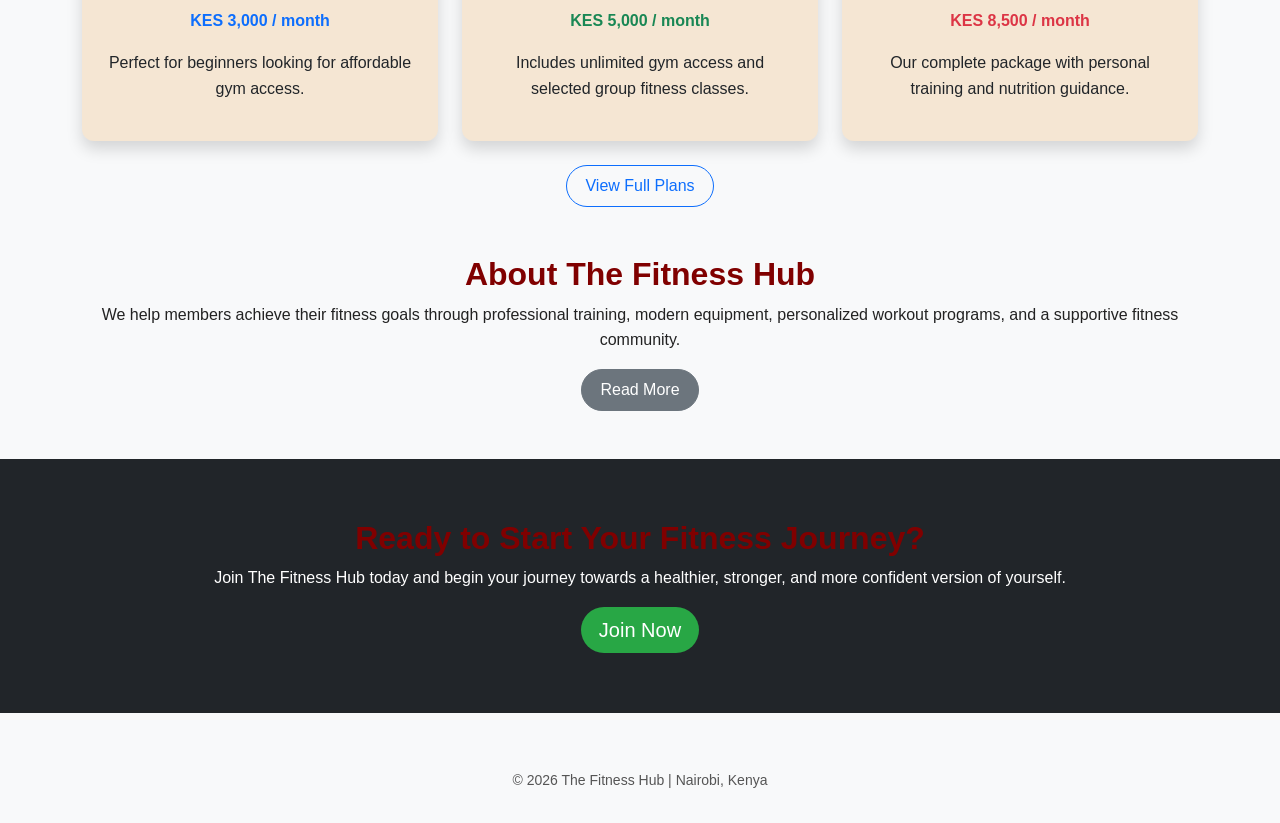
==== commit 78915d7a: "updated faq page" ====
--- a/index.html
+++ b/index.html
@@ -153,7 +153,7 @@
 
             <img src="images/gym1.jpg"
                  class="d-block mx-auto img-fluid"
-                 style="width:65%;"
+                 style="width:50%;"
                  alt="Members using modern gym equipment">
 
             <div class="carousel-caption bg-dark bg-opacity-50 rounded">
--- a/css/style.css
+++ b/css/style.css
@@ -185,4 +185,76 @@
     background-color: #2a2a2a;
     color: #fff;
     border-color: #28a75f;
+}
+
+/* Contact Form Success Message */
+
+#successMessage {
+    border-radius: 10px;
+    font-size: 18px;
+    text-align: center;
+    animation: fadeIn 0.5s ease-in-out;
+}
+
+@keyframes fadeIn {
+    from {
+        opacity: 0;
+        transform: translateY(-15px);
+    }
+
+    to {
+        opacity: 1;
+        transform: translateY(0);
+    }
+}
+
+/* ================= GALLERY IMAGES ================= */
+
+.gallery-img {
+    width: 100%;
+    height: 250px;
+    object-fit: cover;
+    border-radius: 10px;
+    transition: 0.3s ease;
+}
+
+.gallery-img:hover {
+    transform: scale(1.03);
+    box-shadow: 0 10px 20px rgba(0,0,0,0.3);
+}
+
+/* ================= FAQ PAGE ================= */
+
+/* Accordion card */
+.accordion-item{
+    background-color:#f5e6d3;
+    border:none;
+    border-radius:12px;
+    margin-bottom:15px;
+    overflow:hidden;
+}
+
+/* Question button */
+.accordion-button{
+    background-color:#f5e6d3;
+    color:#800000;
+    font-weight:bold;
+    font-size:18px;
+}
+
+/* Question when opened */
+.accordion-button:not(.collapsed){
+    background-color:#e8d3b5;
+    color:#800000;
+}
+
+/* Remove Bootstrap blue glow */
+.accordion-button:focus{
+    box-shadow:none;
+}
+
+/* Answer area */
+.accordion-body{
+    background-color:#f5e6d3;
+    color:#222;
 }
